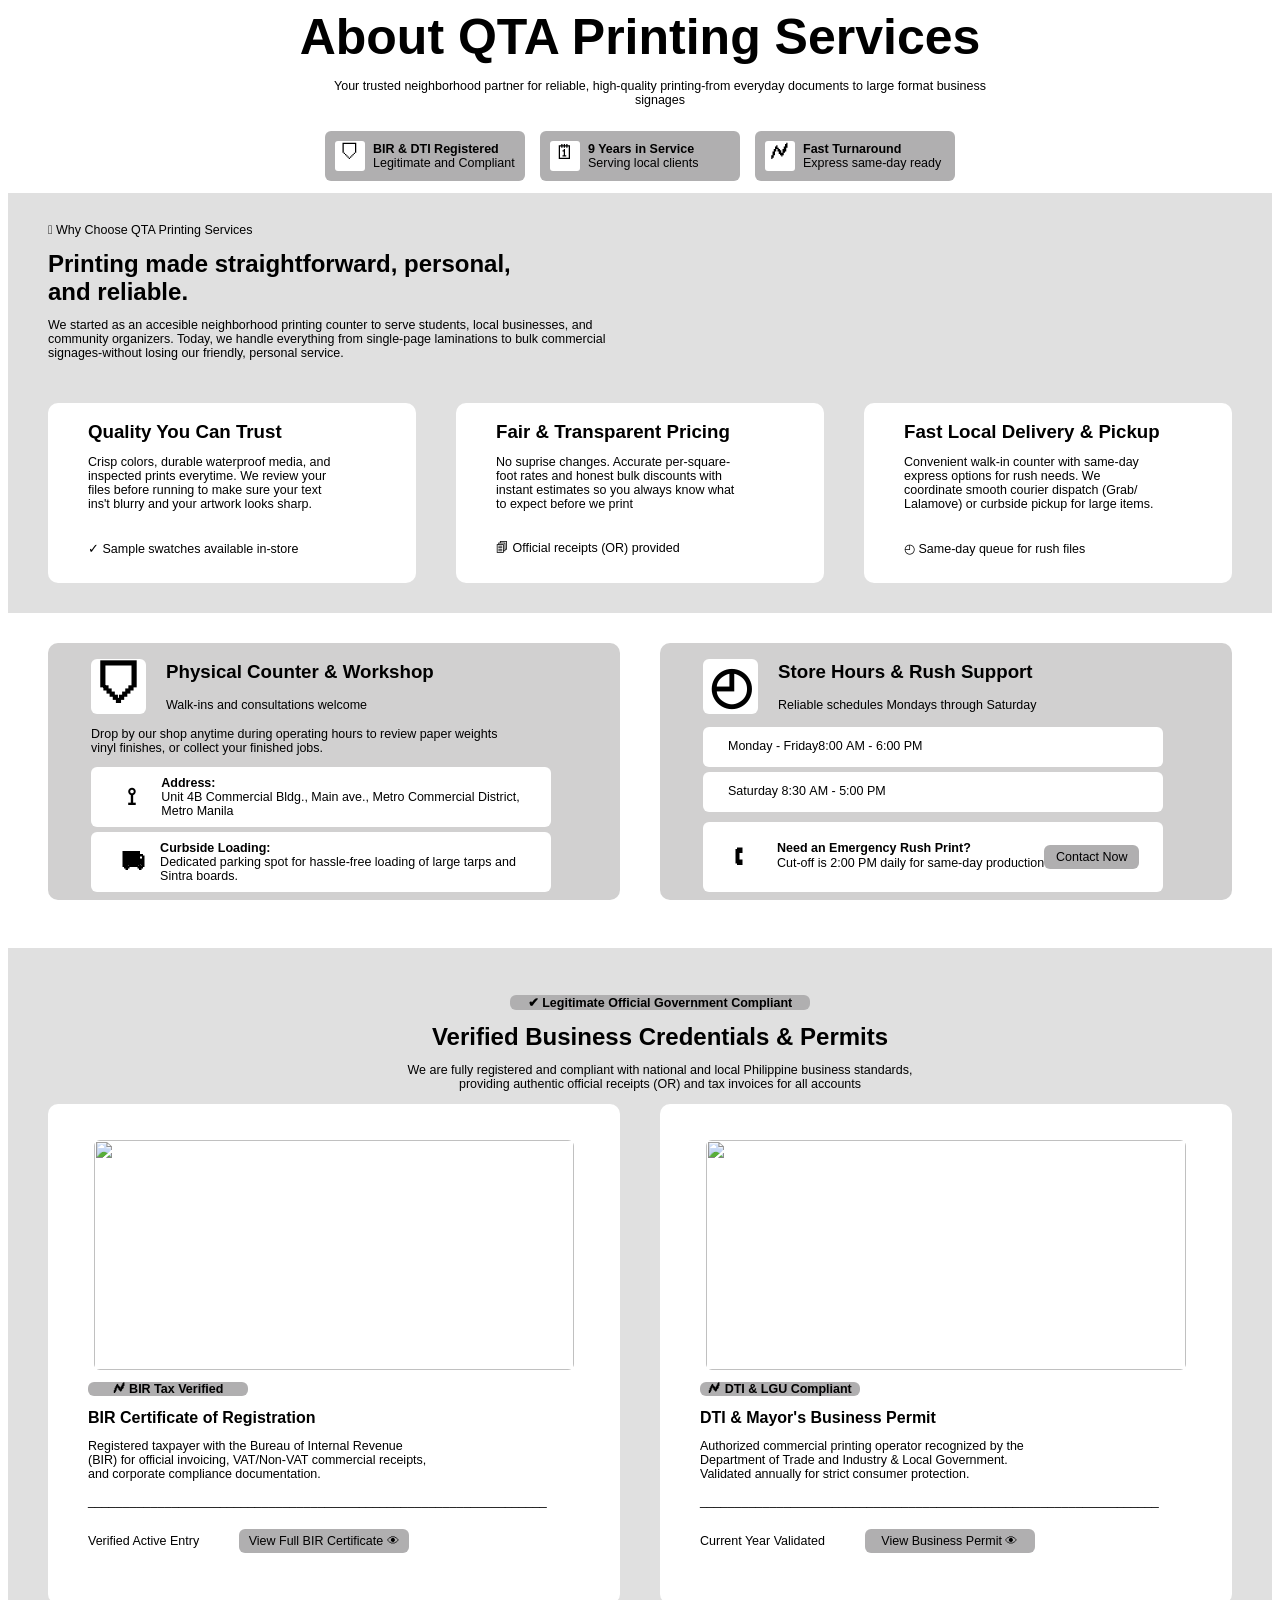
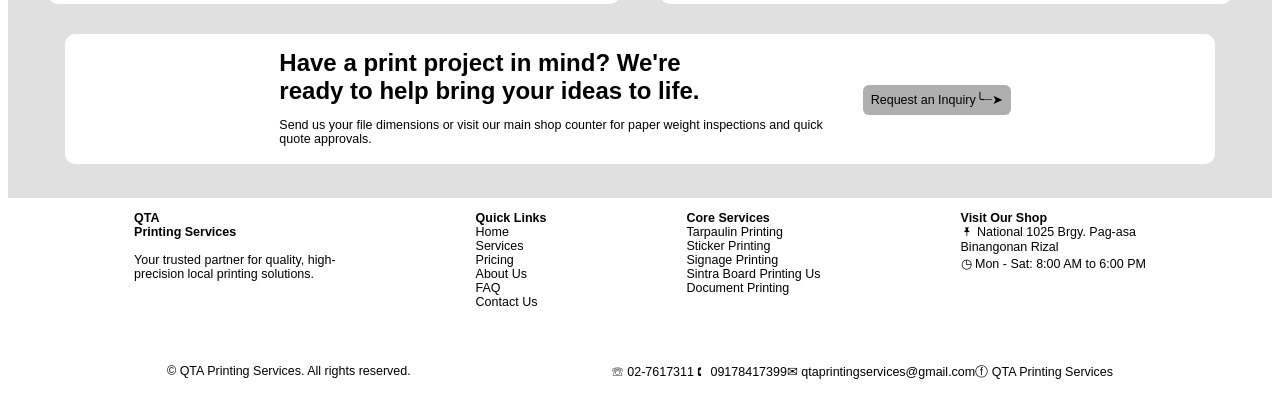
==== AboutUs.html @ 8c69d650 "Add About Us page with content and styles This file contains the complete HTML structure for the Abo" ====
<!DOCTYPE html>
<html lang="en">
    <Head>
        <meta charset="UTF-8">
        <meta name="viewport" content="width=device-width, initial-scale=1.0">
        <title>About Us</title>
        <style>
            p {
                text-align: left; 
                font-family: Arial; 
                font-size: 12.5px;
                margin-left: 40px;
            }
 
            a {
                text-decoration: none;
                color: black;
                font-family: arial;
                font-size: 12.5px;
                text-align: center;
                background-color: rgb(176, 175, 176);
                width: 160px;
                border-radius: 3px;
            }
            .AUblock1 {
                display: flex;
                flex-direction: row;
                align-items: center;
                justify-content: center;
                flex-wrap: wrap;
                gap: 15px;
                padding: 12px 16px;
            }

            .AUsubblock1 {
                display: flex;
                align-items: center;
                background-color: rgb(176, 175, 176);
                width: 200px;
                height: 50px;
                border-radius: 6px;
                gap: 0px;
                justify-content: flex-start;
            }

            .AUblock2 {
                display: flex;
                flex-direction: column;
                flex-wrap: wrap;
                gap: 15px;
                padding-top: 15px;
                padding-bottom: 30px;
            }

            .AUsubblock2 {
                background-color: rgb(176, 175, 176);
                width: 300px;
                height: 50px;
                border-radius: 6px;
            }

            .AUcontainer1 {
                display: flex;
                flex-direction: column;
                background-color: rgb(224, 224, 224);
                justify-content: center;
                flex-wrap: wrap;
            }

            .AUsubcontainer1 {
                display: flex;
                flex-direction: row;
                justify-content: center;
                flex-wrap: wrap;
                margin-right: 40px;
                margin-bottom: 30px;
                margin-top: 30px;
            }
            
            .AUsmallcontainer1 {
                margin-left: 40px;
                background-color: white;
                border-radius: 10px;
                align-items: center;
                flex-wrap: wrap;
                padding: 0;
                flex: 1;
                width: 50px;
                height: 180px;
            }

            .AUcontainer2 {
                display: flex;
                flex-direction: row;
                justify-content: center;
                flex-wrap: wrap;
                margin-top: 30px;
                margin-right: 40px;
                margin-bottom: 30px;
            }

            .AUsubcontainer2 {
                margin-left: 40px;
                background-color: rgb(209, 208, 208);
                border-radius: 10px;
                padding: 3px;
                flex: 1;
                min-width: 250px;
            }

            .AUsmallcontainer2P1 {
                display: flex; 
                flex-direction: row; 
                align-items: center; 
                flex-wrap: wrap;
                gap: 5px;
            }

            .AUsmallcontainer2P2 {
                text-align: left;
                margin-left: 40px; 
                background-color: white;
                margin-bottom: 5px; 
                height: 60px; 
                width: 460px; 
                display: flex;
                flex-direction: row;
                justify-content: center;
                align-items: center;
                border-radius: 6px;
                
            }

            .AUsmallcontainer2P3 {
                text-align: left;
                margin-left: 40px; 
                background-color: white; 
                margin-bottom: 5px;
                height: 40px; 
                width: 460px; 
                display: flex;
                flex-direction: column;
                justify-content: center;
                border-radius: 6px;
            }
            
            .AUsmallcontainer2P4 {
                text-align: left;
                margin-left: 40px; 
                background-color: white;
                margin-top: 10px;
                height: 70px; 
                width: 460px; 
                display: flex;
                flex-direction: row;
                align-items: center;
                border-radius: 6px;
            }

            .AUcontainer3 {
                display: flex;
                flex-direction: column;
                background-color: rgb(224, 224, 224);
                justify-content: center;
                flex-wrap: wrap;
                height: 850px;
            }
            .AUsubcontainer3P1 {
                display: flex;
                flex-direction: row;
                align-items: center;
                flex-wrap: wrap;
                margin-right: 40px;
                margin-bottom: 30px;
            }

            .AUsubcontainer3P2 {
                display: flex;
                flex-direction: row;
                align-items: center;
                justify-content: center;
                flex-wrap: wrap;
                background-color: white;
                width: 1150px;
                height: 130px;
                border-radius: 10px;
                margin: 0 auto;
            }
            
            .AUsmallcontainer3P1 {
                margin-left: 40px;
                background-color: white;
                align-items: center;
                border-radius: 10px;
                padding: 0;
                flex: 1;
                width: 20px;
                height: 500px;
            }

            .AUsmallcontainer3P2 {
                display: flex;
                align-items: center;
                flex-wrap: wrap;
                margin-right: 40px;
                margin-bottom: 30px;
            }

            .AUverysmallcontainer3P1 {
                display: flex;
                flex-direction: row;
                justify-content: left;
                align-items: center;
                flex-wrap: wrap;
            }

            .AUcontainer4{
                display: flex;
                flex-direction: row;
                background-color: white;
                justify-content: center;
                flex-wrap: wrap;
                height: 160px;
            }

            .AUsubcontainer4P1 {
                display: flex;
                flex-direction: row;
                justify-content: center;
                flex-wrap: wrap;
                margin-right: 40px;
                margin-bottom: 30px;
                gap: 100px;
            }

            .AUsubcontainer4P2 {
                display: flex;
                flex-direction: row;
                justify-content: center;
                flex-wrap: wrap;
                margin-right: 40px;
                margin-bottom: 30px;
                gap: 160px;
            }

            h1 {
                text-align: center; 
                font-family: Arial; 
                font-size: 50px; 
                margin: 0;
            }

            h2, h3, h4 {
                font-family: Arial; 
                margin: 0; 
                margin-left: 40px;
            }
        </style>
    </Head>
    <Body>
        <div>
            <h1>About QTA Printing Services</h1>
            <p style="text-align: center;">Your trusted neighborhood partner for reliable, high-quality printing-from everyday documents to large format business <br>signages</p>
        </div>
        <div class="AUblock1">
            <div class="AUsubblock1">
                <div><p style="font-size: 20px; text-align: center; background-color: white; width: 30px; height: 30px; border-radius: 3px; justify-content: center; align-items: center; margin-left: 10px;">⛉</p></div>
                <div><p style="margin: 8px;""><b>BIR & DTI Registered</b><br>Legitimate and Compliant</p></div>
            </div>
            <div class="AUsubblock1">
                <div><p style="font-size: 20px; text-align: center; background-color: white; width: 30px; height: 30px; border-radius: 3px; justify-content: center; align-items: center; margin-left: 10px;">🗓</p></div>
                <div><p style="margin: 8px ;""><b>9 Years in Service</b><br>Serving local clients</p></div>
            </div>
            <div class="AUsubblock1">
                <div><p style="font-size: 20px; text-align: center; background-color: white; width: 30px; height: 30px; border-radius: 3px; justify-content: center; align-items: center; margin-left: 10px;">🗲</p></div>
                <div><p style="margin: 8px ;""><b>Fast Turnaround</b><br>Express same-day ready</p></div>
            </div>
        </div>
        <div class = "AUcontainer1">
            <p style="margin-left: 40px; margin-top: 30px;">𖡊 Why Choose QTA Printing Services</p>
            <h2>Printing made straightforward, personal, <br>and reliable.</h2>
            <p style="margin-left: 40px;">We started as an accesible neighborhood printing counter to serve students, local businesses, and<br>community organizers. Today, we handle everything from single-page laminations to bulk commercial<br>signages-without losing our friendly, personal service.</p>
                <div class = "AUsubcontainer1">
                    <div class="AUsmallcontainer1">
                        <br>
                        <h3>Quality You Can Trust</h3>
                        <p style="margin-left: 40px; margin-bottom: 30px">Crisp colors, durable waterproof media, and<br>inspected prints everytime. We review your<br>files before running to make sure your text<br>ins't blurry and your artwork looks sharp.</p>
                        <p style="margin-left: 40px; margin-bottom: 0px">✓ Sample swatches available in-store</p>
                    </div>
                    <div class="AUsmallcontainer1">
                        <br>
                        <h3>Fair & Transparent Pricing</h3>
                        <p style="margin-left: 40px; margin-bottom: 30px">No suprise changes. Accurate per-square-<br>foot rates and honest bulk discounts with<br>instant estimates so you always know what<br>to expect before we print</p>
                        <p style="margin-left: 40px; margin-bottom: 0px">🗐 Official receipts (OR) provided</p>
                    </div>
                    <div class="AUsmallcontainer1">
                        <br>
                        <h3>Fast Local Delivery & Pickup</h3>
                        <p style="margin-left: 40px; margin-bottom: 30px">Convenient walk-in counter with same-day<br>express options for rush needs. We<br>coordinate smooth courier dispatch (Grab/<br>Lalamove) or curbside pickup for large items.</p>
                        <p style="margin-left: 40px; margin-bottom: 0px">◴ Same-day queue for rush files</p>
                    </div>
                </div>
        </div>
        <div class="AUcontainer2">
                <div class="AUsubcontainer2">
                    <div class="AUsmallcontainer2P1">
                        <div><h1 style="margin-left: 40px; background-color: white; border-radius: 6px; width: 55px; height: 55px; align-items: center; display: flex; justify-content: center;">⛉</h1></div>
                        <div><h3 style="margin: 15px;">Physical Counter & Workshop</h3><p style="margin: 15px;">Walk-ins and consultations welcome</p></div>
                    </div>
                    <p style="margin-left: 40px; margin-top: 0px;">Drop by our shop anytime during operating hours to review paper weights<br> vinyl finishes, or collect your finished jobs.</p>
                        <div>
                            <div class="AUsmallcontainer2P2">
                                <h2 style="margin: 15px;">⟟</h2>
                                <p style="margin: 10px;"><b>Address:</b><br>Unit 4B Commercial Bldg., Main ave., Metro Commercial District,<br>Metro Manila</p>
                            </div>
                            <div class="AUsmallcontainer2P2">
                                <h2 style="margin: 5px;">⛟</h2>
                                <p style="margin: 10px;"><b>Curbside Loading:</b><br>Dedicated parking spot for hassle-free loading of large tarps and<br>Sintra boards.</p></div>
                        </div>               
                </div>
                <div class="AUsubcontainer2">
                    <div class="AUsmallcontainer2P1">
                        <div><h1 style="margin-left: 40px; background-color: white; border-radius: 6px; width: 55px; height: 55px; align-items: center; display: flex; justify-content: center;">◴</h1></div>
                        <div><h3 style="margin: 15px;">Store Hours & Rush Support</h3><p style="margin: 15px;">Reliable schedules Mondays through Saturday</p></div>
                    </div>
                        <div>
                            <div class="AUsmallcontainer2P3"><p style="margin: 25px;">Monday - Fridayㅤㅤㅤㅤㅤㅤㅤㅤㅤㅤㅤㅤㅤㅤㅤㅤㅤ8:00 AM - 6:00 PM</p></div>
                            <div class="AUsmallcontainer2P3"><p style="margin: 25px;">Saturdayㅤㅤㅤㅤㅤㅤㅤㅤㅤㅤㅤㅤㅤㅤㅤㅤㅤㅤㅤㅤ 8:30 AM - 5:00 PM</p></div>
                            <div class="AUsmallcontainer2P4">
                                <h2 style="margin: 25px;">🕻</h2>
                                <p style="margin: 0px;"><b>Need an Emergency Rush Print?</b><br>Cut-off is 2:00 PM daily for same-day productionㅤ</p>
                                <a href="contact" style="width: 85px; align-self: center; padding: 5px; border-radius: 6px;">Contact Now</a>
                            </div>
                        </div>
                </div>
        </div>
        <br>
        <div class="AUcontainer3">
            <p style="text-align: center; background-color: rgb(176, 175, 176); width: 300px; align-self: center; border-radius: 6px;"><b>✔ Legitimate Official Government Compliant</b></p>
            <h2 style="text-align: center">Verified Business Credentials & Permits</h2>
            <p style="text-align: center;">We are fully registered and compliant with national and local Philippine business standards,<br>providing authentic official receipts (OR) and tax invoices for all accounts</p>  
                <div class = "AUsubcontainer3P1">
                    <div class="AUsmallcontainer3P1">
                        <br>
                        <br>
                        <img src="Core.gif" width="480px" height="230px" style="display: block; margin: 0 auto; border-radius: 6px;">
                        <p style="text-align: center; background-color: rgb(176, 175, 176); width: 160px; align-self: center; border-radius: 6px;"><b>🗲 BIR Tax Verified</b></p>
                        <h4>BIR Certificate of Registration</h4>
                        <p>Registered taxpayer with the Bureau of Internal Revenue<br>(BIR) for official invoicing, VAT/Non-VAT commercial receipts,<br>and corporate compliance documentation.</p>
                        <p>__________________________________________________________________</p>
                        <div class="AUverysmallcontainer3P1">
                            <p>Verified Active Entry</p>
                            <p>ㅤㅤㅤㅤㅤㅤㅤㅤㅤㅤㅤ</p>
                            <a href="BIR_Certificate" style="padding: 5px; border-radius: 6px;"> View Full BIR Certificate 👁</a>
                        </div>
                    </div>
                    <div class="AUsmallcontainer3P1">
                        <br>
                        <br>
                        <img src="Core.gif" width="480px" height="230px" style="display: block; margin: 0 auto; border-radius: 6px;">
                        <p style="text-align: center; background-color: rgb(176, 175, 176); width: 160px; align-self: center; border-radius: 6px;"><b>🗲 DTI & LGU Compliant</b></p>
                        <h4>DTI & Mayor's Business Permit</h4>
                        <p>Authorized commercial printing operator recognized by the<br>Department of Trade and Industry & Local Government.<br>Validated annually for strict consumer protection.</p>
                        <p>__________________________________________________________________</p>
                        <div class="AUverysmallcontainer3P1">
                            <p>Current Year Validated</p>
                            <p>ㅤㅤㅤㅤㅤㅤㅤㅤㅤㅤ</p>
                            <a href="Permit" style="padding: 5px; border-radius: 6px;"> View Business Permit 👁</a>
                        </div>
                    </div>
                </div>
            <div class="AUsubcontainer3P2">
                    <div><h2 style="margin-left: 10px; margin-top: 10px;">Have a print project in mind? We're<br>ready to help bring your ideas to life.</h2><p style="margin-left: 10px;">Send us your file dimensions or visit our main shop counter for paper weight inspections and quick<br>quote approvals.</p></div>
                    <div><p>ㅤㅤㅤㅤㅤㅤㅤㅤㅤㅤㅤㅤㅤㅤㅤㅤㅤㅤㅤㅤㅤㅤㅤㅤ</p></div>
                    <div><a href="inquiry" style="text-align: center; background-color: rgb(176, 175, 176); width: 160px; align-self: center; padding: 8px; border-radius: 6px;">Request an Inquiry╰┈➤</a></div>     
            </div>
        </div>
        <div class="AUcontainer4">
            <div class="AUsubcontainer4P1">
                <div><p><b>QTA<br>Printing Services</b><br><br>Your trusted partner for quality, high-<br>precision local printing solutions.</p></div>
                <div><p><b>Quick Links</b><br>Home<br>Services<br>Pricing<br>About Us<br>FAQ<br>Contact Us</p></div>
                <div><p><b>Core Services</b><br>Tarpaulin Printing<br>Sticker Printing<br>Signage Printing<br>Sintra Board Printing Us<br>Document Printing</p></div>
                <div><p><b>Visit Our Shop</b><br>🖈 National 1025 Brgy. Pag-asa<br>ㅤBinangonan Rizal<br>◷ Mon - Sat: 8:00 AM to 6:00 PM</p></div>
            </div>
            <div class="AUsubcontainer4P2">
                <div><p>© QTA Printing Services. All rights reserved.</p></div>
                <div><p>☏ 02-7617311ㅤㅤ🕻 09178417399ㅤㅤ✉ qtaprintingservices@gmail.comㅤㅤⓕ QTA Printing Services</p></div>
            </div>
        </div>
    </Body>
</html>
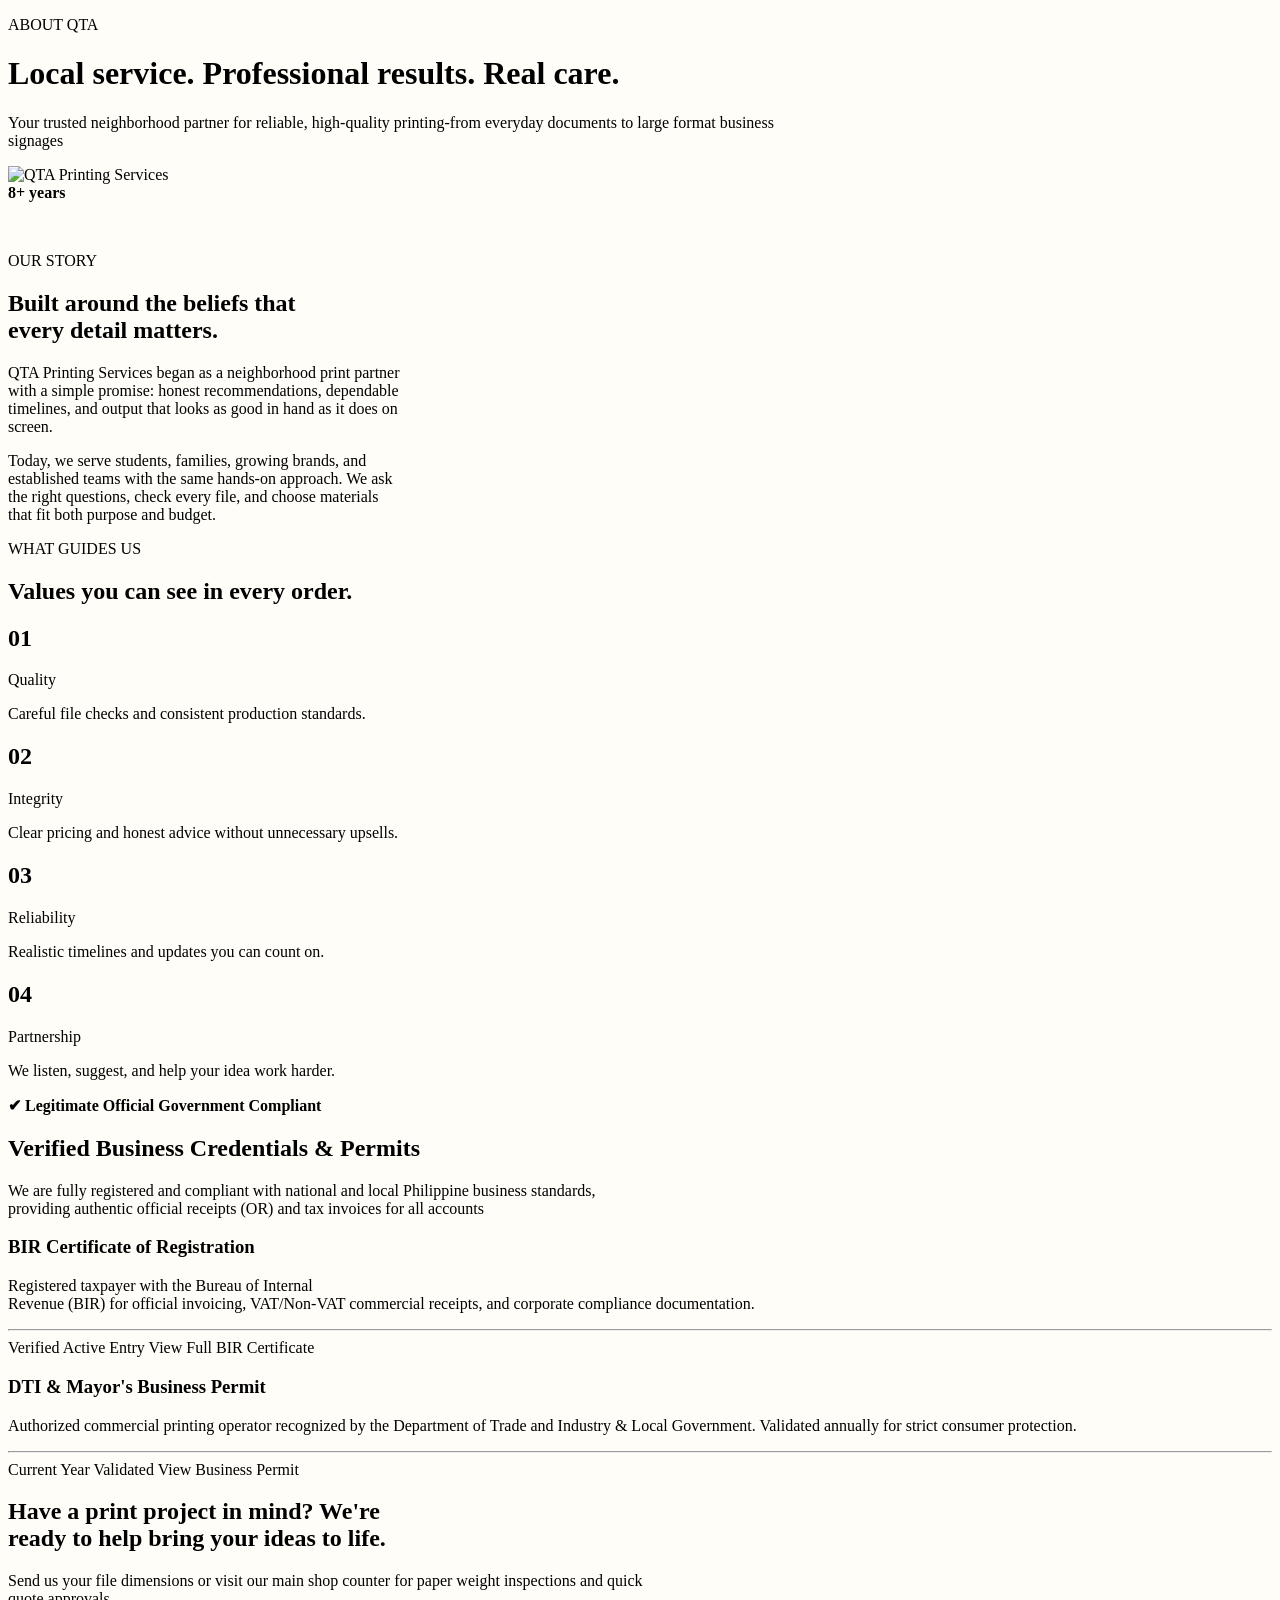
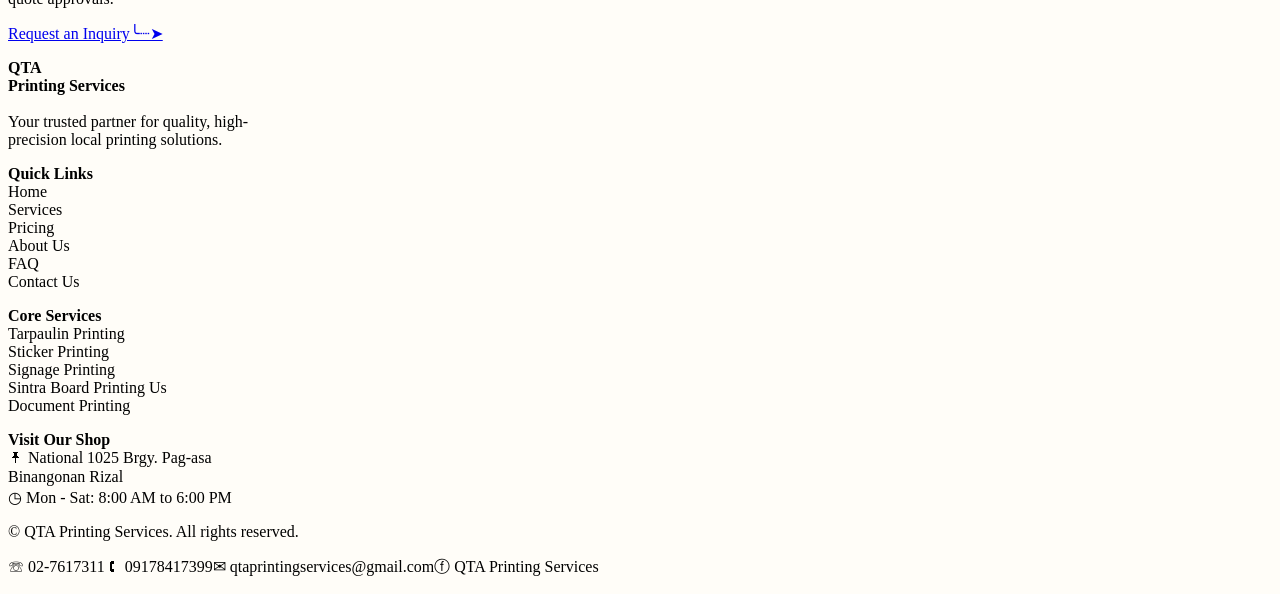
==== commit 14761876: "Update AboutUs.html" ====
--- a/AboutUs.html
+++ b/AboutUs.html
@@ -4,377 +4,121 @@
         <meta charset="UTF-8">
         <meta name="viewport" content="width=device-width, initial-scale=1.0">
         <title>About Us</title>
-        <style>
-            p {
-                text-align: left; 
-                font-family: Arial; 
-                font-size: 12.5px;
-                margin-left: 40px;
-            }
+        <link rel="stylesheet" href="AboutUs.css">
+    </Head>
+    <Body style="background-color: #fffdf8;">
+ <!-- Hero -->
+<div>
+  <p class="description">ABOUT QTA</p>
+  <h1 class="about-title">Local service. Professional results. Real care.</h1>
+  <p class="hero-text">Your trusted neighborhood partner for reliable, high-quality printing-from everyday documents to large format business <br>signages</p>
+</div>
  
-            a {
-                text-decoration: none;
-                color: black;
-                font-family: arial;
-                font-size: 12.5px;
-                text-align: center;
-                background-color: rgb(176, 175, 176);
-                width: 160px;
-                border-radius: 3px;
-            }
-            .AUblock1 {
-                display: flex;
-                flex-direction: row;
-                align-items: center;
-                justify-content: center;
-                flex-wrap: wrap;
-                gap: 15px;
-                padding: 12px 16px;
-            }
+<!-- Our story -->
+<div class="AUcontainer1">
+  <div class="AUsubcontainer1P1">
+    <div class="story-image">
+      <img src="Core.gif" alt="QTA Printing Services">
+      <div class="years-badge">
+        <strong>8+ years</strong>
+        <p style="color: #fffdf8;">helping local ideas get noticed</p>
+      </div>
+    </div>
+  </div>
+ 
+  <div class="AUsubcontainer1P2">
+    <p class="description">OUR STORY</p>
+    <h2>Built around the beliefs that <br>every detail matters.</h2>
+    <p class="story-first">QTA Printing Services began as a neighborhood print partner <br>with a simple promise: honest recommendations, dependable <br>timelines, and output that looks as good in hand as it does on <br>screen.</p>
+    <p class="story-second">Today, we serve students, families, growing brands, and <br>established teams with the same hands-on approach. We ask <br>the right questions, check every file, and choose materials <br>that fit both purpose and budget.</p>
+  </div>
+</div>
+ 
+<!-- What guides us -->
+<div class="AUcontainer2">
+  <div class="AUsubcontainer2P1">
+    <p class="description">WHAT GUIDES US</p>
+    <h2>Values you can see in every order.</h2>
+  </div>
+ 
+  <div class="AUsubcontainer2P2">
+    <div class="AUsmallcontainer2">
+      <div class="AUverysmallcontainer2">
+        <h2>01</h2>
+        <p class="description">Quality</p>
+        <p>Careful file checks and consistent production standards.</p>
+      </div>
+    </div>
+    <div class="AUsmallcontainer2">
+      <div class="AUverysmallcontainer2">
+        <h2>02</h2>
+        <p class="description">Integrity</p>
+        <p>Clear pricing and honest advice without unnecessary upsells.</p>
+      </div>
+    </div>
+    <div class="AUsmallcontainer2">
+      <div class="AUverysmallcontainer2">
+        <h2>03</h2>
+        <p class="description">Reliability</p>
+        <p>Realistic timelines and updates you can count on.</p>
+      </div>
+    </div>
+    <div class="AUsmallcontainer2">
+      <div class="AUverysmallcontainer2">
+        <h2>04</h2>
+        <p class="description">Partnership</p>
+        <p>We listen, suggest, and help your idea work harder.</p>
+      </div>
+    </div>
+  </div>
+</div>
+ 
+<div class="AUcontainer3">
+  <!-- Credentials -->
+  <div class="AUsubcontainer3P1">
+    <p class="compliance-badge"><b>✔ Legitimate Official Government Compliant</b></p>
+    <h2>Verified Business Credentials &amp; Permits</h2>
+    <p class="credentials-text">We are fully registered and compliant with national and local Philippine business standards, <br>providing authentic official receipts (OR) and tax invoices for all accounts</p>
+  </div>
+ 
+  <div class="AUsubcontainer3P2">
+    <div class="service-card">
+      <div class="service-image"></div>
+      <div class="service-body">
+        <h3 class="service-title">BIR Certificate of Registration</h3>
+        <p class="service-desc">Registered taxpayer with the Bureau of Internal <br>Revenue (BIR) for official invoicing, VAT/Non-VAT commercial receipts, and corporate compliance documentation.</p>
+        <hr class="service-divider">
+        <div class="service-footer">
+          <span class="service-price">Verified Active Entry</span>
+          <span class="service-link">View Full BIR Certificate</span>
+        </div>
+      </div>
+    </div>
+ 
+    <div class="service-card">
+      <div class="service-image"></div>
+      <div class="service-body">
+        <h3 class="service-title">DTI &amp; Mayor's Business Permit</h3>
+        <p class="service-desc">Authorized commercial printing operator recognized by the Department of Trade and Industry &amp; Local Government. Validated annually for strict consumer protection.</p>
+        <hr class="service-divider">
+        <div class="service-footer">
+          <span class="service-price">Current Year Validated</span>
+          <span class="service-link">View Business Permit</span>
+        </div>
+      </div>
+    </div>
+  </div>
+ 
+  <!-- Call to action -->
+  <div class="AUsubcontainer3P3">
+    <div class="cta-text">
+      <h2>Have a print project in mind? We're <br>ready to help bring your ideas to life.</h2>
+      <p>Send us your file dimensions or visit our main shop counter for paper weight inspections and quick <br>quote approvals.</p>
+    </div>
+    <a class="inquiry-btn" href="inquiry">Request an Inquiry╰┈➤</a>
+  </div>
+</div>
 
-            .AUsubblock1 {
-                display: flex;
-                align-items: center;
-                background-color: rgb(176, 175, 176);
-                width: 200px;
-                height: 50px;
-                border-radius: 6px;
-                gap: 0px;
-                justify-content: flex-start;
-            }
-
-            .AUblock2 {
-                display: flex;
-                flex-direction: column;
-                flex-wrap: wrap;
-                gap: 15px;
-                padding-top: 15px;
-                padding-bottom: 30px;
-            }
-
-            .AUsubblock2 {
-                background-color: rgb(176, 175, 176);
-                width: 300px;
-                height: 50px;
-                border-radius: 6px;
-            }
-
-            .AUcontainer1 {
-                display: flex;
-                flex-direction: column;
-                background-color: rgb(224, 224, 224);
-                justify-content: center;
-                flex-wrap: wrap;
-            }
-
-            .AUsubcontainer1 {
-                display: flex;
-                flex-direction: row;
-                justify-content: center;
-                flex-wrap: wrap;
-                margin-right: 40px;
-                margin-bottom: 30px;
-                margin-top: 30px;
-            }
-            
-            .AUsmallcontainer1 {
-                margin-left: 40px;
-                background-color: white;
-                border-radius: 10px;
-                align-items: center;
-                flex-wrap: wrap;
-                padding: 0;
-                flex: 1;
-                width: 50px;
-                height: 180px;
-            }
-
-            .AUcontainer2 {
-                display: flex;
-                flex-direction: row;
-                justify-content: center;
-                flex-wrap: wrap;
-                margin-top: 30px;
-                margin-right: 40px;
-                margin-bottom: 30px;
-            }
-
-            .AUsubcontainer2 {
-                margin-left: 40px;
-                background-color: rgb(209, 208, 208);
-                border-radius: 10px;
-                padding: 3px;
-                flex: 1;
-                min-width: 250px;
-            }
-
-            .AUsmallcontainer2P1 {
-                display: flex; 
-                flex-direction: row; 
-                align-items: center; 
-                flex-wrap: wrap;
-                gap: 5px;
-            }
-
-            .AUsmallcontainer2P2 {
-                text-align: left;
-                margin-left: 40px; 
-                background-color: white;
-                margin-bottom: 5px; 
-                height: 60px; 
-                width: 460px; 
-                display: flex;
-                flex-direction: row;
-                justify-content: center;
-                align-items: center;
-                border-radius: 6px;
-                
-            }
-
-            .AUsmallcontainer2P3 {
-                text-align: left;
-                margin-left: 40px; 
-                background-color: white; 
-                margin-bottom: 5px;
-                height: 40px; 
-                width: 460px; 
-                display: flex;
-                flex-direction: column;
-                justify-content: center;
-                border-radius: 6px;
-            }
-            
-            .AUsmallcontainer2P4 {
-                text-align: left;
-                margin-left: 40px; 
-                background-color: white;
-                margin-top: 10px;
-                height: 70px; 
-                width: 460px; 
-                display: flex;
-                flex-direction: row;
-                align-items: center;
-                border-radius: 6px;
-            }
-
-            .AUcontainer3 {
-                display: flex;
-                flex-direction: column;
-                background-color: rgb(224, 224, 224);
-                justify-content: center;
-                flex-wrap: wrap;
-                height: 850px;
-            }
-            .AUsubcontainer3P1 {
-                display: flex;
-                flex-direction: row;
-                align-items: center;
-                flex-wrap: wrap;
-                margin-right: 40px;
-                margin-bottom: 30px;
-            }
-
-            .AUsubcontainer3P2 {
-                display: flex;
-                flex-direction: row;
-                align-items: center;
-                justify-content: center;
-                flex-wrap: wrap;
-                background-color: white;
-                width: 1150px;
-                height: 130px;
-                border-radius: 10px;
-                margin: 0 auto;
-            }
-            
-            .AUsmallcontainer3P1 {
-                margin-left: 40px;
-                background-color: white;
-                align-items: center;
-                border-radius: 10px;
-                padding: 0;
-                flex: 1;
-                width: 20px;
-                height: 500px;
-            }
-
-            .AUsmallcontainer3P2 {
-                display: flex;
-                align-items: center;
-                flex-wrap: wrap;
-                margin-right: 40px;
-                margin-bottom: 30px;
-            }
-
-            .AUverysmallcontainer3P1 {
-                display: flex;
-                flex-direction: row;
-                justify-content: left;
-                align-items: center;
-                flex-wrap: wrap;
-            }
-
-            .AUcontainer4{
-                display: flex;
-                flex-direction: row;
-                background-color: white;
-                justify-content: center;
-                flex-wrap: wrap;
-                height: 160px;
-            }
-
-            .AUsubcontainer4P1 {
-                display: flex;
-                flex-direction: row;
-                justify-content: center;
-                flex-wrap: wrap;
-                margin-right: 40px;
-                margin-bottom: 30px;
-                gap: 100px;
-            }
-
-            .AUsubcontainer4P2 {
-                display: flex;
-                flex-direction: row;
-                justify-content: center;
-                flex-wrap: wrap;
-                margin-right: 40px;
-                margin-bottom: 30px;
-                gap: 160px;
-            }
-
-            h1 {
-                text-align: center; 
-                font-family: Arial; 
-                font-size: 50px; 
-                margin: 0;
-            }
-
-            h2, h3, h4 {
-                font-family: Arial; 
-                margin: 0; 
-                margin-left: 40px;
-            }
-        </style>
-    </Head>
-    <Body>
-        <div>
-            <h1>About QTA Printing Services</h1>
-            <p style="text-align: center;">Your trusted neighborhood partner for reliable, high-quality printing-from everyday documents to large format business <br>signages</p>
-        </div>
-        <div class="AUblock1">
-            <div class="AUsubblock1">
-                <div><p style="font-size: 20px; text-align: center; background-color: white; width: 30px; height: 30px; border-radius: 3px; justify-content: center; align-items: center; margin-left: 10px;">⛉</p></div>
-                <div><p style="margin: 8px;""><b>BIR & DTI Registered</b><br>Legitimate and Compliant</p></div>
-            </div>
-            <div class="AUsubblock1">
-                <div><p style="font-size: 20px; text-align: center; background-color: white; width: 30px; height: 30px; border-radius: 3px; justify-content: center; align-items: center; margin-left: 10px;">🗓</p></div>
-                <div><p style="margin: 8px ;""><b>9 Years in Service</b><br>Serving local clients</p></div>
-            </div>
-            <div class="AUsubblock1">
-                <div><p style="font-size: 20px; text-align: center; background-color: white; width: 30px; height: 30px; border-radius: 3px; justify-content: center; align-items: center; margin-left: 10px;">🗲</p></div>
-                <div><p style="margin: 8px ;""><b>Fast Turnaround</b><br>Express same-day ready</p></div>
-            </div>
-        </div>
-        <div class = "AUcontainer1">
-            <p style="margin-left: 40px; margin-top: 30px;">𖡊 Why Choose QTA Printing Services</p>
-            <h2>Printing made straightforward, personal, <br>and reliable.</h2>
-            <p style="margin-left: 40px;">We started as an accesible neighborhood printing counter to serve students, local businesses, and<br>community organizers. Today, we handle everything from single-page laminations to bulk commercial<br>signages-without losing our friendly, personal service.</p>
-                <div class = "AUsubcontainer1">
-                    <div class="AUsmallcontainer1">
-                        <br>
-                        <h3>Quality You Can Trust</h3>
-                        <p style="margin-left: 40px; margin-bottom: 30px">Crisp colors, durable waterproof media, and<br>inspected prints everytime. We review your<br>files before running to make sure your text<br>ins't blurry and your artwork looks sharp.</p>
-                        <p style="margin-left: 40px; margin-bottom: 0px">✓ Sample swatches available in-store</p>
-                    </div>
-                    <div class="AUsmallcontainer1">
-                        <br>
-                        <h3>Fair & Transparent Pricing</h3>
-                        <p style="margin-left: 40px; margin-bottom: 30px">No suprise changes. Accurate per-square-<br>foot rates and honest bulk discounts with<br>instant estimates so you always know what<br>to expect before we print</p>
-                        <p style="margin-left: 40px; margin-bottom: 0px">🗐 Official receipts (OR) provided</p>
-                    </div>
-                    <div class="AUsmallcontainer1">
-                        <br>
-                        <h3>Fast Local Delivery & Pickup</h3>
-                        <p style="margin-left: 40px; margin-bottom: 30px">Convenient walk-in counter with same-day<br>express options for rush needs. We<br>coordinate smooth courier dispatch (Grab/<br>Lalamove) or curbside pickup for large items.</p>
-                        <p style="margin-left: 40px; margin-bottom: 0px">◴ Same-day queue for rush files</p>
-                    </div>
-                </div>
-        </div>
-        <div class="AUcontainer2">
-                <div class="AUsubcontainer2">
-                    <div class="AUsmallcontainer2P1">
-                        <div><h1 style="margin-left: 40px; background-color: white; border-radius: 6px; width: 55px; height: 55px; align-items: center; display: flex; justify-content: center;">⛉</h1></div>
-                        <div><h3 style="margin: 15px;">Physical Counter & Workshop</h3><p style="margin: 15px;">Walk-ins and consultations welcome</p></div>
-                    </div>
-                    <p style="margin-left: 40px; margin-top: 0px;">Drop by our shop anytime during operating hours to review paper weights<br> vinyl finishes, or collect your finished jobs.</p>
-                        <div>
-                            <div class="AUsmallcontainer2P2">
-                                <h2 style="margin: 15px;">⟟</h2>
-                                <p style="margin: 10px;"><b>Address:</b><br>Unit 4B Commercial Bldg., Main ave., Metro Commercial District,<br>Metro Manila</p>
-                            </div>
-                            <div class="AUsmallcontainer2P2">
-                                <h2 style="margin: 5px;">⛟</h2>
-                                <p style="margin: 10px;"><b>Curbside Loading:</b><br>Dedicated parking spot for hassle-free loading of large tarps and<br>Sintra boards.</p></div>
-                        </div>               
-                </div>
-                <div class="AUsubcontainer2">
-                    <div class="AUsmallcontainer2P1">
-                        <div><h1 style="margin-left: 40px; background-color: white; border-radius: 6px; width: 55px; height: 55px; align-items: center; display: flex; justify-content: center;">◴</h1></div>
-                        <div><h3 style="margin: 15px;">Store Hours & Rush Support</h3><p style="margin: 15px;">Reliable schedules Mondays through Saturday</p></div>
-                    </div>
-                        <div>
-                            <div class="AUsmallcontainer2P3"><p style="margin: 25px;">Monday - Fridayㅤㅤㅤㅤㅤㅤㅤㅤㅤㅤㅤㅤㅤㅤㅤㅤㅤ8:00 AM - 6:00 PM</p></div>
-                            <div class="AUsmallcontainer2P3"><p style="margin: 25px;">Saturdayㅤㅤㅤㅤㅤㅤㅤㅤㅤㅤㅤㅤㅤㅤㅤㅤㅤㅤㅤㅤ 8:30 AM - 5:00 PM</p></div>
-                            <div class="AUsmallcontainer2P4">
-                                <h2 style="margin: 25px;">🕻</h2>
-                                <p style="margin: 0px;"><b>Need an Emergency Rush Print?</b><br>Cut-off is 2:00 PM daily for same-day productionㅤ</p>
-                                <a href="contact" style="width: 85px; align-self: center; padding: 5px; border-radius: 6px;">Contact Now</a>
-                            </div>
-                        </div>
-                </div>
-        </div>
-        <br>
-        <div class="AUcontainer3">
-            <p style="text-align: center; background-color: rgb(176, 175, 176); width: 300px; align-self: center; border-radius: 6px;"><b>✔ Legitimate Official Government Compliant</b></p>
-            <h2 style="text-align: center">Verified Business Credentials & Permits</h2>
-            <p style="text-align: center;">We are fully registered and compliant with national and local Philippine business standards,<br>providing authentic official receipts (OR) and tax invoices for all accounts</p>  
-                <div class = "AUsubcontainer3P1">
-                    <div class="AUsmallcontainer3P1">
-                        <br>
-                        <br>
-                        <img src="Core.gif" width="480px" height="230px" style="display: block; margin: 0 auto; border-radius: 6px;">
-                        <p style="text-align: center; background-color: rgb(176, 175, 176); width: 160px; align-self: center; border-radius: 6px;"><b>🗲 BIR Tax Verified</b></p>
-                        <h4>BIR Certificate of Registration</h4>
-                        <p>Registered taxpayer with the Bureau of Internal Revenue<br>(BIR) for official invoicing, VAT/Non-VAT commercial receipts,<br>and corporate compliance documentation.</p>
-                        <p>__________________________________________________________________</p>
-                        <div class="AUverysmallcontainer3P1">
-                            <p>Verified Active Entry</p>
-                            <p>ㅤㅤㅤㅤㅤㅤㅤㅤㅤㅤㅤ</p>
-                            <a href="BIR_Certificate" style="padding: 5px; border-radius: 6px;"> View Full BIR Certificate 👁</a>
-                        </div>
-                    </div>
-                    <div class="AUsmallcontainer3P1">
-                        <br>
-                        <br>
-                        <img src="Core.gif" width="480px" height="230px" style="display: block; margin: 0 auto; border-radius: 6px;">
-                        <p style="text-align: center; background-color: rgb(176, 175, 176); width: 160px; align-self: center; border-radius: 6px;"><b>🗲 DTI & LGU Compliant</b></p>
-                        <h4>DTI & Mayor's Business Permit</h4>
-                        <p>Authorized commercial printing operator recognized by the<br>Department of Trade and Industry & Local Government.<br>Validated annually for strict consumer protection.</p>
-                        <p>__________________________________________________________________</p>
-                        <div class="AUverysmallcontainer3P1">
-                            <p>Current Year Validated</p>
-                            <p>ㅤㅤㅤㅤㅤㅤㅤㅤㅤㅤ</p>
-                            <a href="Permit" style="padding: 5px; border-radius: 6px;"> View Business Permit 👁</a>
-                        </div>
-                    </div>
-                </div>
-            <div class="AUsubcontainer3P2">
-                    <div><h2 style="margin-left: 10px; margin-top: 10px;">Have a print project in mind? We're<br>ready to help bring your ideas to life.</h2><p style="margin-left: 10px;">Send us your file dimensions or visit our main shop counter for paper weight inspections and quick<br>quote approvals.</p></div>
-                    <div><p>ㅤㅤㅤㅤㅤㅤㅤㅤㅤㅤㅤㅤㅤㅤㅤㅤㅤㅤㅤㅤㅤㅤㅤㅤ</p></div>
-                    <div><a href="inquiry" style="text-align: center; background-color: rgb(176, 175, 176); width: 160px; align-self: center; padding: 8px; border-radius: 6px;">Request an Inquiry╰┈➤</a></div>     
-            </div>
-        </div>
         <div class="AUcontainer4">
             <div class="AUsubcontainer4P1">
                 <div><p><b>QTA<br>Printing Services</b><br><br>Your trusted partner for quality, high-<br>precision local printing solutions.</p></div>
